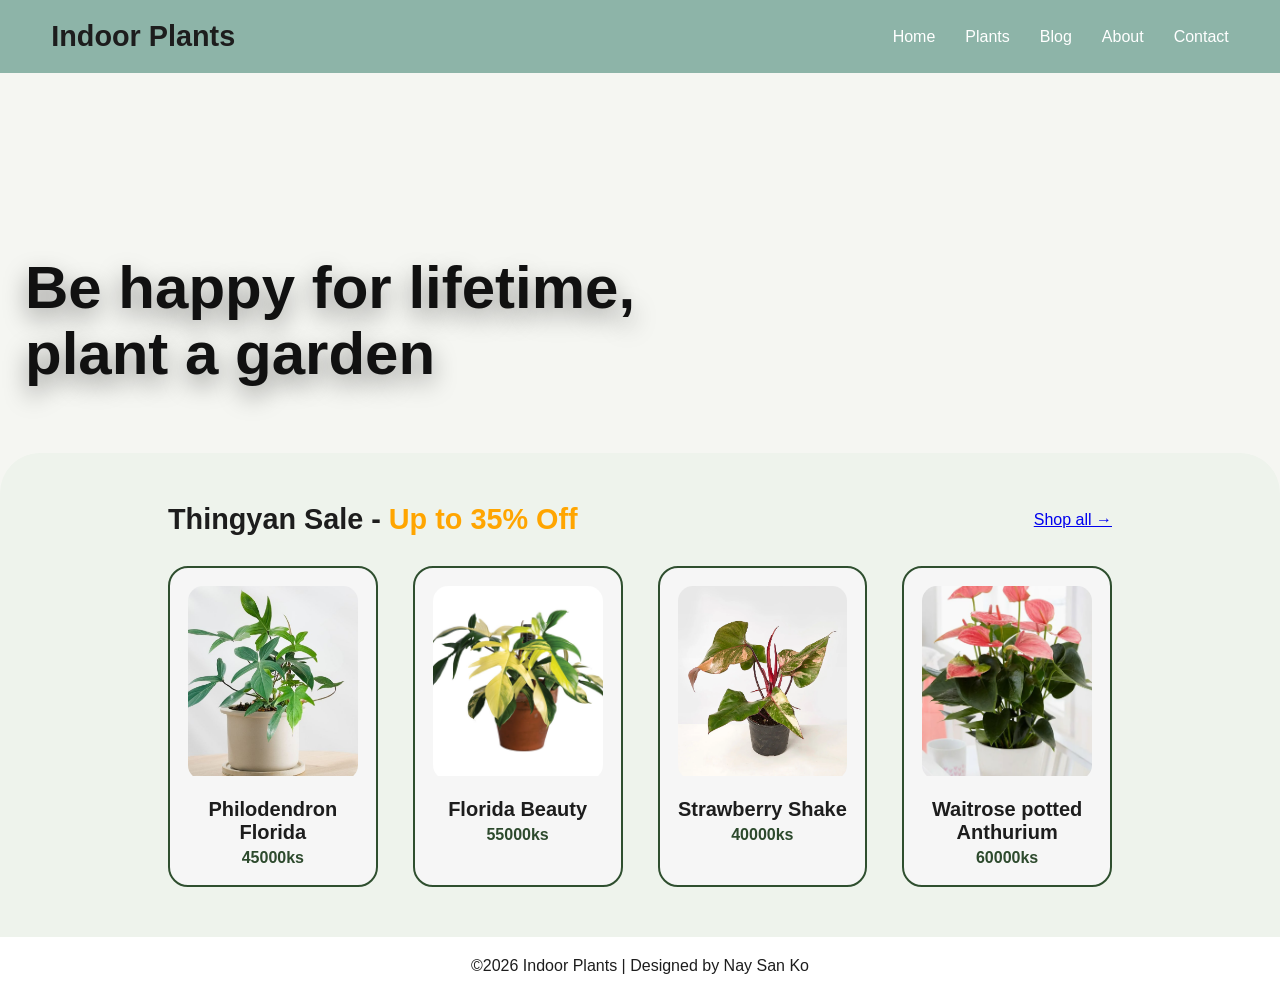
==== index.html @ a846a826 "Add files via upload" ====
<!DOCTYPE html>
<html lang="en">
<head>
  <meta charset="UTF-8">
  <meta name="viewport" content="width=device-width, initial-scale=1.0">
  <title>Indoor Plants</title>
  <link rel="stylesheet" href="style.css">
</head>
<body>

<!-- NAVBAR -->
<header class="navbar">
  <div class="nav-container">
    <h2>Indoor Plants</h2>
    <nav> 
      <a href="index.html">Home</a>
      <a href="plants.html">Plants</a>
      <a href="Blog.html">Blog</a>
      <a href="about.html">About</a>
      <a href="contact.html">Contact</a> 
    </nav>
  </div>
</header>


<!-- HERO -->
<section class="hero">
  <div class="hero-text">
    <h1>Be happy for lifetime,<br> plant a garden</h1>
  </div>
</section>

<!-- SALE SECTION -->
<section class="sale">
  <div class="sale-inner">
    <div class="sale-header">
    <h2>Thingyan Sale - <span>Up to 35% Off</span></h2>
    <a href="plants.html">Shop all →</a>
  </div>

  <div class="products">

    <div class="card">
      <div class="img-box">
      <img src="p1.jpg">
    </div>
    <h3>Philodendron Florida</h3>
    <p class="price">45000ks</p>
  </div>

  <div class="card">
    <div class="img-box">
      <img src="p2.jpg">
    </div>
    <h3>Florida Beauty</h3>
    <p class="price">55000ks</p>
  </div>

  <div class="card">
    <div class="img-box">
      <img src="p3.webp">
    </div>
    <h3>Strawberry Shake</h3>
    <p class="price">40000ks</p>
  </div>

  <div class="card">
    <div class="img-box">
      <img src="p4.webp">
    </div>
    <h3>Waitrose potted Anthurium</h3>
    <p class="price">60000ks</p>
  </div>

</div>
    

  </div>
</section>

<!-- FOOTER -->
<footer>
  <p>&copy;2026 Indoor Plants | Designed by Nay San Ko</p>
</footer>

</body>
</html>
---- style.css ----
* {
  margin: 0;
  padding: 0;
  box-sizing: border-box;
  font-family: Arial, Helvetica, sans-serif;
}


/* NAVBAR */
.navbar {
  padding: 20px 0;
  background:rgba(18, 115, 87, 0.5);
  backdrop-filter: blur(6px);
   

}

.nav-container {
  width: min(1200px, 92%);
  margin: 0 auto;
  display: flex;
  justify-content: space-between;
  align-items: center;
}

nav {
  display: flex;
  gap: 30px;

}

nav a {
  text-decoration: none;
  color: white;
  transition: 0.3s;
  font-size: 1rem;
  font-weight: 500;
}


nav a:hover{
    color: #ffd700;;
}

h2 {
  font-size: 1.8rem;
  font-weight: bold;
}


body{
  margin:0;
  font-family: Arial, Helvetica, sans-serif;
}

/* HERO */
.hero{
  height:520px;
  background:url("image/dd.jpg") no-repeat right center/cover;
  display:flex;
  align-items:center;
  padding:left 80px;
}

.hero-text h1{
  font-size:72px;
  font-weight:700;
  line-height:1.1;
  color:#111;
  margin-bottom:25px;
  margin-left: 25px;
}

.sale{
  background:#e9efe6;
  margin-top:-140px;   /* overlap */
  border-radius:40px 40px 0 0;
  padding:60px 0;
  
}

.sale-inner{
  width: 1000px;
  max-width: 80%;
  margin:auto;
}
.sale-header{
  display: flex;
  justify-content: space-between;
  align-items: center;
  margin-bottom: 40px;
}

.sale-header span{
  color: orange;
}

.hero h1{
  font-size:60px;
  text-shadow:0 10px 25px rgba(0,0,0,0.4);
}

.hero button{
  background:black;
  color:white;
  padding:12px 25px;
  text-decoration:none;
  display:inline-block;
  margin-top:20px;
}

/* SALE */
.sale{
  background:#eef3ec;
  padding:50px;
}

.sale-header{
  display:flex;
  justify-content:space-between;
  align-items:center;
  margin-bottom:30px;
}

.sale-header span{
  color:orange;
}

.products{
  display:grid;
  grid-template-columns:repeat(4,1fr);
  gap:35px;
}

.card{
  background:#f6f6f6;
  border-radius:20px;
  padding:18px;
  text-align:center;
  border:2px solid #2f4f2f;
  transition: 0.4s;
}

.card:hover{
  transform: translateY(-10px);
  box-shadow: 0 25px 40px rgba(0,0,0,0.15);
}

.img-box{
  overflow: hidden;
  border-radius: 15px;
}

.img-box img{
  width: 100%;
  height: 190px;
  object-fit: cover;
  transition: 0.6s;
}

.card:hover{
  transform: scale(1.1);
}


.card h3{
  margin-top:18px;
  font-size: 20px;
}

.price{
  color: #2d4a2d;
  font-weight: bold;
  margin-top: 5px;
}

/*Plants*/

.plants body {
  background: #f7f7f4;
  color: #111;
}

/* NAVBAR */
.navbar {
  background: #8db4a8;
  padding: 22px 0;
}

.nav-container {
  width: min(1200px, 92%);
  margin: 0 auto;
  display: flex;
  justify-content: space-between;
  align-items: center;
}

.logo {
  font-size: 2rem;
  font-weight: 700;
}

.nav-links {
  display: flex;
  list-style: none;
  gap: 34px;
}

.nav-links a {
  text-decoration: none;
  color: white;
  font-size: 1rem;
  font-weight: 500;
}

/* PAGE */
.plants-page {
  min-height: calc(100vh - 160px);
  padding: 60px 0 80px;
}

/* SECTION */
.products-section {
  width: min(1200px, 92%);
  margin: 0 auto;
  background: #eef2eb;
  border-radius: 40px;
  padding: 50px 40px;
}

.section-header {
  display: flex;
  justify-content: space-between;
  align-items: center;
  margin-bottom: 35px;
  gap: 20px;
  flex-wrap: wrap;
}

.section-header h2 {
  font-size: 2rem;
  font-weight: 700;
}

.section-header a {
  font-size: 1.1rem;
  color: #5b2396;
  text-decoration: underline;
}

/* GRID */
.products-grid {
  display: grid;
  grid-template-columns: repeat(4, 1fr);
  gap: 28px;
}

/* CARD */
.product-card {
  background: #fff;
  border: 2px solid #3f6b41;
  border-radius: 22px;
  padding: 22px 18px 24px;
  text-align: center;
  box-shadow: 0 6px 16px rgba(0, 0, 0, 0.08);
  transition: transform 0.25s ease, box-shadow 0.25s ease;
}

.product-card:hover {
  transform: translateY(-6px);
  box-shadow: 0 10px 22px rgba(0, 0, 0, 0.12);
}

.product-card img {
  width: 100%;
  height: 220px;
  object-fit: contain;
  margin-bottom: 18px;
}

.product-card h3 {
  font-size: 1.2rem;
  margin-bottom: 10px;
}

.product-card p {
  font-size: 1rem;
  color: #666;
  margin-bottom: 18px;
}

.product-card button {
  background: #2f4f2f;
  color: white;
  border: none;
  padding: 12px 24px;
  border-radius: 999px;
  cursor: pointer;
  font-size: 1rem;
  transition: background 0.25s ease;
}

.product-card button:hover {
  background: #1f381f;
}

/* FOOTER */
.footer {
  text-align: center;
  padding: 30px 20px 50px;
  font-size: 1.2rem;
}

/* RESPONSIVE */
@media (max-width: 992px) {
  .products-grid {
    grid-template-columns: repeat(3, 1fr);
  }

  .nav-container {
    flex-direction: column;
    gap: 18px;
  }
}

@media (max-width: 768px) {
  .products-grid {
    grid-template-columns: repeat(2, 1fr);
  }

  .section-header h2 {
    font-size: 1.6rem;
  }

  .product-card img {
    height: 180px;
  }
}

@media (max-width: 480px) {
  .products-grid {
    grid-template-columns: 1fr;
  }

  .products-section {
    padding: 30px 20px;
    border-radius: 24px;
  }

  .logo {
    font-size: 1.6rem;
  }

  .nav-links {
    gap: 18px;
    flex-wrap: wrap;
    justify-content: center;
  }
}

/*PLANTCARE*/

.plantcare body {
  background: #f5f6f2;
  color: #1d1d1d;
}

/* NAVBAR */
.navbar {
  background: #8db4a8;
  padding: 22px 0;
}

.nav-container {
  width: min(1280px, 92%);
  margin: 0 auto;
  display: flex;
  justify-content: space-between;
  align-items: center;
}

.logo {
  font-size: 2rem;
  font-weight: 700;
  color: #111;
}

.nav-links {
  list-style: none;
  display: flex;
  gap: 34px;
}

.nav-links a {
  text-decoration: none;
  color: white;
  font-size: 1rem;
  font-weight: 500;
}

/* FEATURE SECTION */
.feature-section {
  padding: 56px 0 70px;
}

.feature-container {
  width: min(1280px, 92%);
  margin: 0 auto;
  display: grid;
  grid-template-columns: 280px 1fr 540px;
  gap: 48px;
  align-items: start;
}

/* LEFT */
.feature-left {
  padding-top: 12px;
}

.small-label {
  color: #f06c17;
  font-size: 1.4rem;
  font-weight: 600;
  margin-bottom: 34px;
}

.feature-left h2 {
  font-size: 2.4rem;
  line-height: 1.15;
  font-weight: 700;
  max-width: 240px;
  margin-bottom: 80px;
}

.mini-card {
  width: 270px;
  height: 260px;
  background: #e6e3c9;
  border-radius: 20px;
  position: relative;
  overflow: visible;
  display: flex;
  align-items: flex-end;
  justify-content: center;
  padding-bottom: 24px;
}

.mini-card img {
  width: 80%;
  height: 72%;
  object-fit: contain;
  position: absolute;
  top: 20px;
}

.mini-card span {
  font-size: 4rem;
  letter-spacing: 2px;
  color: rgba(120, 125, 90, 0.35);
  position: absolute;
  bottom: 8px;
}

.mini-badge {
  position: absolute;
  top: -28px;
  left: 50%;
  transform: translateX(-50%);
  width: 68px;
  height: 68px;
  border-radius: 50%;
  background: #ff7a1a;
  color: white;
  display: flex;
  align-items: center;
  justify-content: center;
  font-size: 2rem;
  z-index: 2;
  box-shadow: 0 10px 25px rgba(255, 122, 26, 0.25);
}

/* CENTER */
.feature-center {
  padding-top: 4px;
}

.feature-title {
  font-size: clamp(4rem, 7vw, 7rem);
  line-height: 0.95;
  font-weight: 400;
  color: #032c24;
  margin-bottom: 46px;
  letter-spacing: 1px;
}

.feature-title span {
  font-size: 0.6em;
  vertical-align: middle;
}

.choose-btn {
  display: inline-flex;
  align-items: center;
  gap: 14px;
  text-decoration: none;
  color: #1d1d1d;
  border: 2px solid #2f3d39;
  border-radius: 999px;
  padding: 16px 34px;
  font-size: 1.1rem;
  font-weight: 500;
  margin-bottom: 52px;
  transition: all 0.25s ease;
}

.choose-btn:hover {
  background: #2f4f46;
  color: white;
}

.benefit-box {
  border-top: 1px solid #d9d9d4;
  padding-top: 30px;
  max-width: 640px;
}

.benefit-top {
  display: flex;
  justify-content: space-between;
  align-items: center;
  margin-bottom: 22px;
}

.benefit-top h3 {
  color: #f06c17;
  font-size: 1.3rem;
  font-weight: 600;
}

.benefit-top span {
  font-size: 3rem;
  color: #ff7a1a;
  font-weight: 500;
}

.benefit-box p {
  font-size: 1.15rem;
  line-height: 1.55;
  max-width: 520px;
}

/* RIGHT */
.feature-right img {
  width: 100%;
  height: 690px;
  object-fit: cover;
  border-radius: 22px;
  display: block;
  box-shadow: 0 12px 30px rgba(0, 0, 0, 0.08);
}

/* RESPONSIVE */
@media (max-width: 1200px) {
  .feature-container {
    grid-template-columns: 240px 1fr 420px;
    gap: 30px;
  }

  .feature-left h2 {
    font-size: 2rem;
    margin-bottom: 50px;
  }

  .mini-card {
    width: 220px;
    height: 220px;
  }

  .feature-right img {
    height: 620px;
  }
}

@media (max-width: 992px) {
  .nav-container {
    flex-direction: column;
    gap: 16px;
  }

  .feature-container {
    grid-template-columns: 1fr;
    gap: 34px;
  }

  .feature-left h2,
  .benefit-box p,
  .benefit-box,
  .mini-card {
    max-width: 100%;
  }

  .feature-left {
    order: 1;
  }

  .feature-center {
    order: 2;
  }

  .feature-right {
    order: 3;
  }

  .mini-card {
    width: 260px;
  }

  .feature-right img {
    height: 500px;
  }
}

@media (max-width: 768px) {
  .feature-section {
    padding: 36px 0 50px;
  }

  .feature-title {
    font-size: 3.3rem;
  }

  .feature-left h2 {
    font-size: 1.8rem;
  }

  .mini-card {
    width: 220px;
    height: 220px;
  }

  .mini-card span {
    font-size: 3.2rem;
  }

  .benefit-top span {
    font-size: 2.2rem;
  }

  .feature-right img {
    height: 380px;
  }

  .nav-links {
    gap: 18px;
    flex-wrap: wrap;
    justify-content: center;
  }
}

@media (max-width: 480px) {
  .logo {
    font-size: 1.5rem;
  }

  .feature-title {
    font-size: 2.7rem;
  }

  .choose-btn {
    width: 100%;
    justify-content: center;
  }

  .mini-card {
    width: 100%;
  }

  .feature-right img {
    height: 320px;
  }
}

/*ABOUT*/
/* reuse container */
.container {
  width: min(1200px, 92%);
  margin: 0 auto;
}

/* HERO */
.about-hero {
  background: #eef2eb;
  padding: 80px 0;
  text-align: center;
}

.about-hero h1 {
  font-size: 3rem;
  margin-bottom: 20px;
}

.about-hero p {
  font-size: 1.2rem;
  color: #555;
}

/* ABOUT GRID */
.about-section {
  padding: 80px 0;
}

.about-grid {
  display: grid;
  grid-template-columns: 1fr 1fr;
  gap: 50px;
  align-items: center;
}

.about-text h2 {
  font-size: 2rem;
  margin-bottom: 20px;
}

.about-text p {
  margin-bottom: 15px;
  line-height: 1.6;
}

.about-image img {
  width: 100%;
  border-radius: 20px;
}

/* FEATURES */
.features-section {
  background: #f5f6f2;
  padding: 60px 0;
}

.features-grid {
  display: grid;
  grid-template-columns: repeat(3, 1fr);
  gap: 30px;
}

.feature-card {
  background: white;
  padding: 30px;
  border-radius: 20px;
  text-align: center;
  border: 2px solid #3f6b41;
}

.feature-card h3 {
  margin-bottom: 10px;
}

.mission-section h2 {
  font-size: 2rem;
  margin-bottom: 15px;
}

/* FOOTER */
.footer {
  text-align: center;
  padding: 30px;
}

/* RESPONSIVE */
@media (max-width: 768px) {
  .about-grid {
    grid-template-columns: 1fr;
  }

  .features-grid {
    grid-template-columns: 1fr;
  }

  .about-hero h1 {
    font-size: 2.2rem;
  }
}

/*CONTACT*/
* {
  margin: 0;
  padding: 0;
  box-sizing: border-box;
  font-family: Arial, sans-serif;
}

body {
  background: #f5f6f2;
  color: #1d1d1d;
}

/* NAVBAR */
.navbar {
  background: #8db4a8;
  padding: 20px 0;
}

.nav-container {
  width: min(1200px, 92%);
  margin: 0 auto;
  display: flex;
  justify-content: space-between;
  align-items: center;
}

.navbar h2 {
  font-size: 1.8rem;
  font-weight: 700;
}

.navbar nav {
  display: flex;
  gap: 30px;
  flex-wrap: wrap;
}

.navbar nav a {
  text-decoration: none;
  color: white;
  font-size: 1rem;
  font-weight: 500;
}

/* CONTAINER */
.container {
  width: min(1200px, 92%);
  margin: 0 auto;
}

/* CONTACT PAGE */
.contact-page {
  padding: 42px 0 70px;
}

/* HERO */
.contact-hero {
  background: #eceee8;
  border-radius: 26px;
  display: grid;
  grid-template-columns: 1fr 1.2fr;
  overflow: hidden;
  margin-bottom: 34px;
  min-height: 280px;
}

.contact-hero-text {
  display: flex;
  align-items: center;
  padding: 40px;
}

.contact-hero-text h1 {
  font-size: clamp(2.2rem, 4vw, 3.5rem);
  line-height: 1.1;
  font-weight: 700;
  color: #222;
}

.contact-hero-text h1 span {
  color: #054f48;
}

.contact-hero-image img {
  width: 100%;
  height: 400px;
  object-fit: cover;
  display: block;
}

/* CONTENT */
.contact-content {
  display: grid;
  grid-template-columns: 380px 1fr;
  gap: 34px;
  align-items: start;
}

.contact-card {
  position: relative;
  border-radius: 22px;
  overflow: hidden;
  min-height: 330px;
}

.contact-card img {
  width: 100%;
  height: 100%;
  object-fit: cover;
  display: block;
  min-height: 330px;
}

.contact-card-overlay {
  position: absolute;
  inset: 0;
  display: flex;
  align-items: end;
  padding: 26px;
}

.contact-card-overlay h3 {
  color: white;
  font-size: 2rem;
  line-height: 1.15;
}

/* INFO */
.contact-info {
  padding: 8px 0;
}

.contact-description {
  color: #555;
  font-size: 1.05rem;
  line-height: 1.7;
  margin-bottom: 34px;
  max-width: 700px;
}

.info-grid {
  display: grid;
  grid-template-columns: 1fr 1fr;
  gap: 28px 34px;
}

.info-item span {
  display: block;
  font-size: 0.95rem;
  color: #8d8d8d;
  margin-bottom: 10px;
}

.info-item h4 {
  font-size: 1.6rem;
  line-height: 1.3;
  color: #222;
}

.full-width {
  grid-column: 1 / -1;
}

/* FOOTER */
.footer {
  text-align: center;
  padding: 24px 20px 40px;
  font-size: 1.1rem;
}

/* HOVER */
.navbar nav a:hover {
  text-decoration: underline;
}

/* RESPONSIVE */
@media (max-width: 992px) {
  .contact-hero {
    grid-template-columns: 1fr;
  }

  .contact-content {
    grid-template-columns: 1fr;
  }

  .contact-card {
    max-width: 500px;
  }

  .nav-container {
    flex-direction: column;
    gap: 16px;
  }
}

@media (max-width: 768px) {
  .info-grid {
    grid-template-columns: 1fr;
  }

  .info-item h4 {
    font-size: 1.3rem;
  }

  .contact-hero-text {
    padding: 28px;
  }

  .contact-card-overlay h3 {
    font-size: 1.6rem;
  }
}

@media (max-width: 480px) {
  .navbar h2 {
    font-size: 1.5rem;
  }

  .navbar nav {
    justify-content: center;
    gap: 18px;
  }

  .contact-page {
    padding-top: 24px;
  }
}

/*ORDER*/

.form-container{
width:350px;
margin:150px auto;
background:rgba(18, 115, 87, 0.5);
padding:25px;
border-radius:8px;
box-shadow:0 0 10px rgba(0,0,0,0.2);
}

h2{
text-align:center;
}

label{
display:block;
margin-top:10px;
}

input,select{
width:100%;
padding:8px;
margin-top:5px;
}
.input{
    border: none;
}

button{
margin-top:15px;
width:100%;
padding:10px;
background:goldenrod;
color:white;
border:none;
border-radius:5px;
}
button:hover{
    transition: 1.5;
    background-color: #0f060c;
}
.input{
    width: 300px ;
    border-radius: 5px;
}
.payment{
    border-radius: 5px;
    width: 300px;
}

/* Invisible link over button */
.pay-link {
    position: relative;
    display: block;
    margin-top: -42px;
    height: 42px;
    z-index: 3;
}

.order-btn {
    width: 100%;
    padding: 12px;
    background-color: #2f4f2f;
    color: white;
    border: none;
    border-radius: 6px;
    cursor: pointer;
    font-size: 16px;
    font-weight: bold;
}

.order-btn:hover {
  background: #1f381f;
}

.modal-overlay {
    position: fixed;
    top: 0; left: 0;
    width: 100%; height: 100%;
    background: rgba(0, 0, 0, 0.5);
    display: none; 
    justify-content: center;
    align-items: center;
}

.modal-overlay:target {
    display: flex;
}

.modal-content {
    background: white;
    padding: 25px;
    border-radius: 8px;
    text-align: center;
    box-shadow: 0 5px 15px rgba(0,0,0,0.3);
    animation: fadeIn 0.3s;
}

.close-btn {
    display: inline-block;
    margin-top: 15px;
    padding: 8px 25px;
    background: #28a745;
    color: white;
    text-decoration: none;
    border-radius: 5px;
}

@keyframes fadeIn {
    from { opacity: 0; transform: translateY(-20px); }
    to { opacity: 1; transform: translateY(0); }
}

/* FOOTER */
footer {
  background: white;
  padding: 20px;
  text-align: center;
}
@media (max-width: 992px){

.nav-container{
flex-direction: column;
gap: 15px;
}

.hero{
height:420px;
background-position: center;
padding:20px;
}

.hero-text h1{
font-size:48px;
}

.products{
grid-template-columns: repeat(2,1fr);
}

.sale-inner{
max-width:90%;
}

}


/* Mobile */
@media (max-width: 768px){

nav{
flex-wrap: wrap;
justify-content:center;
gap:15px;
}

.hero{
height:350px;
text-align:center;
}

.hero-text h1{
font-size:36px;
margin-left:0;
}

.products{
grid-template-columns: 1fr;
gap:25px;
}

.sale{
padding:40px 20px;
}

.sale-header{
flex-direction:column;
gap:10px;
text-align:center;
}

}


/* Small Mobile */
@media (max-width:480px){

.hero{
height:300px;
}

.hero-text h1{
font-size:28px;
}

.hero button{
padding:10px 18px;
font-size:14px;
}

.card h3{
font-size:16px;
}

.img-box img{
height:160px;
}

}
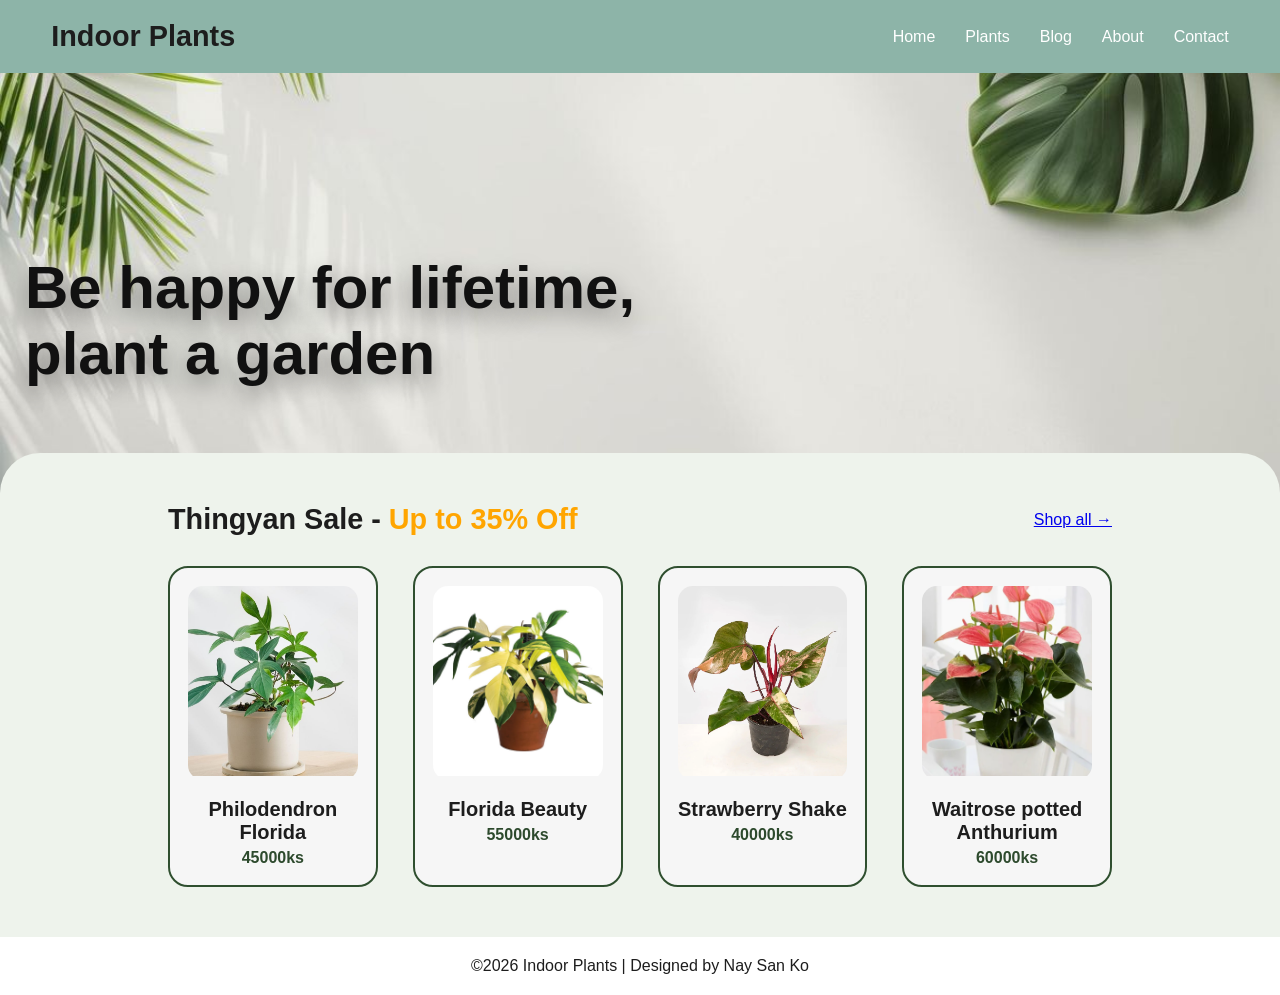
==== commit 695a24a5: "Update index.html" ====
--- a/index.html
+++ b/index.html
@@ -3,6 +3,10 @@
 <head>
   <meta charset="UTF-8">
   <meta name="viewport" content="width=device-width, initial-scale=1.0">
+  <meta name="description" content="Bring nature into your home with our wide selection of beautiful indoor plants. From low-maintenance succulents to lush tropical greenery, find the perfect plant for your space.">
+
+
+<meta name="keywords" content="indoor plants, house plants, home decor plants, buy plants online, indoor gardening, air purifying plants, tropical plants">
   <title>Indoor Plants</title>
   <link rel="stylesheet" href="style.css">
 </head>
@@ -84,4 +88,4 @@
 </footer>
 
 </body>
-</html>+</html>
--- a/style.css
+++ b/style.css
@@ -56,7 +56,7 @@
 /* HERO */
 .hero{
   height:520px;
-  background:url("image/dd.jpg") no-repeat right center/cover;
+  background:url("dd.jpg") no-repeat right center/cover;
   display:flex;
   align-items:center;
   padding:left 80px;
